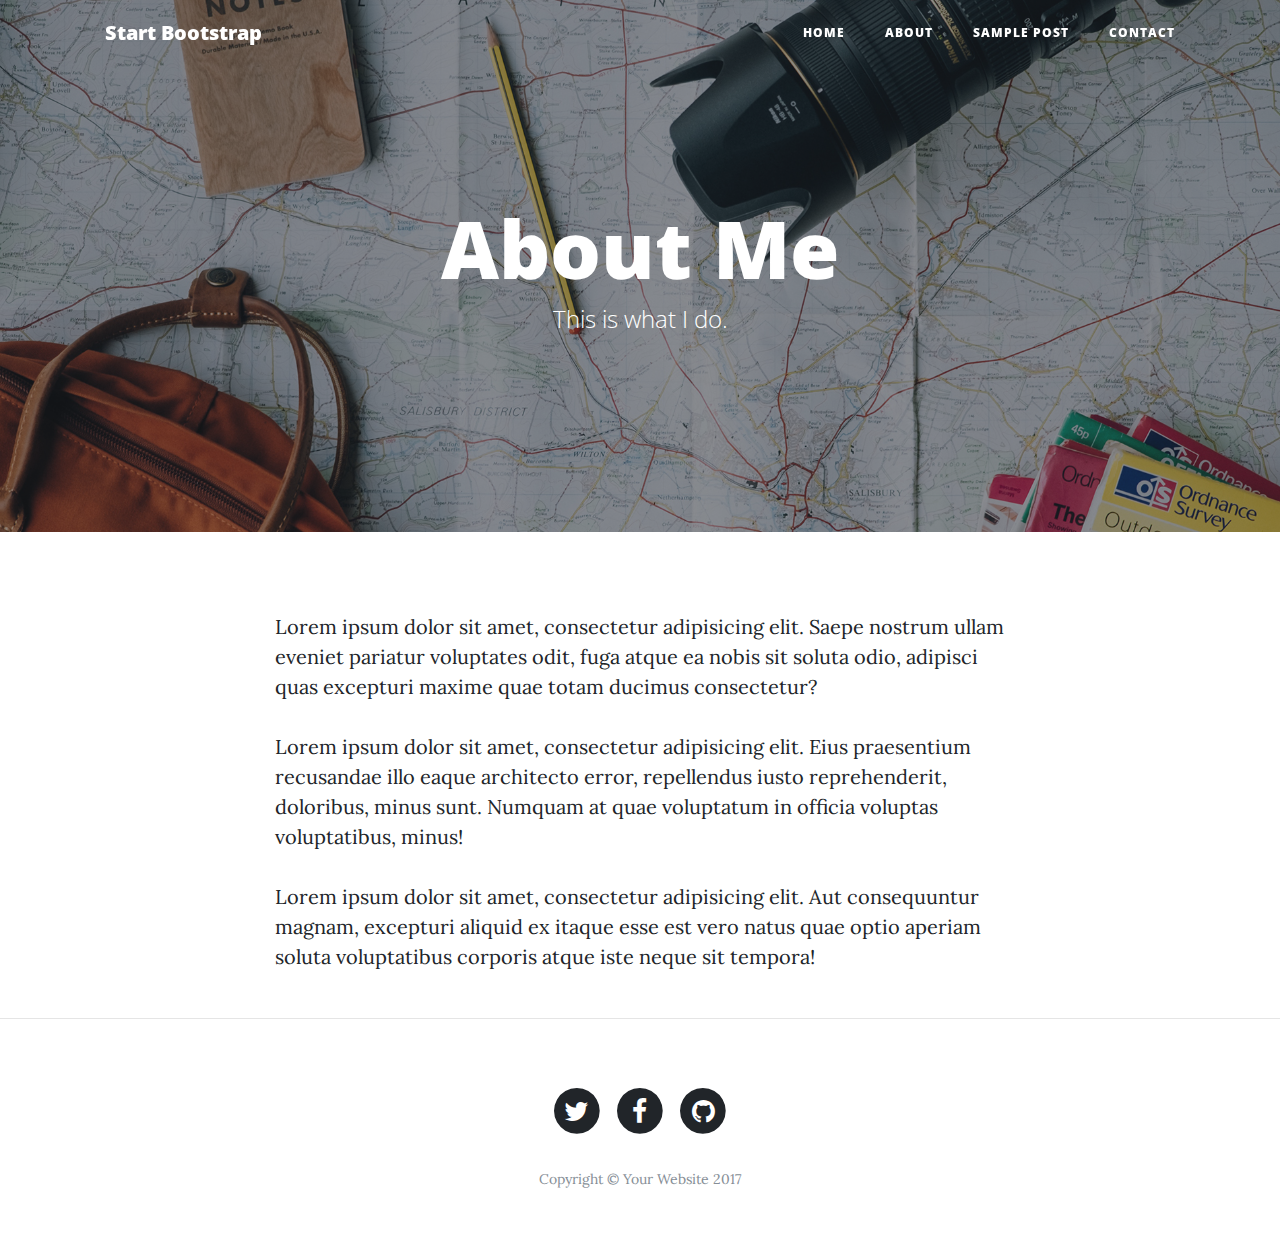
==== about.html @ 9d338600 "add some base file" ====
<!DOCTYPE html>
<html lang="en">

  <head>

    <meta charset="utf-8">
    <meta name="viewport" content="width=device-width, initial-scale=1, shrink-to-fit=no">
    <meta name="description" content="">
    <meta name="author" content="">

    <title>Clean Blog - Start Bootstrap Theme</title>

    <!-- Bootstrap core CSS -->
    <link href="vendor/bootstrap/css/bootstrap.min.css" rel="stylesheet">

    <!-- Custom fonts for this template -->
    <link href="vendor/font-awesome/css/font-awesome.min.css" rel="stylesheet" type="text/css">
    <link href='https://fonts.googleapis.com/css?family=Lora:400,700,400italic,700italic' rel='stylesheet' type='text/css'>
    <link href='https://fonts.googleapis.com/css?family=Open+Sans:300italic,400italic,600italic,700italic,800italic,400,300,600,700,800' rel='stylesheet' type='text/css'>

    <!-- Custom styles for this template -->
    <link href="css/clean-blog.min.css" rel="stylesheet">

  </head>

  <body>

    <!-- Navigation -->
    <nav class="navbar navbar-expand-lg navbar-light fixed-top" id="mainNav">
      <div class="container">
        <a class="navbar-brand" href="index.html">Start Bootstrap</a>
        <button class="navbar-toggler navbar-toggler-right" type="button" data-toggle="collapse" data-target="#navbarResponsive" aria-controls="navbarResponsive" aria-expanded="false" aria-label="Toggle navigation">
          Menu
          <i class="fa fa-bars"></i>
        </button>
        <div class="collapse navbar-collapse" id="navbarResponsive">
          <ul class="navbar-nav ml-auto">
            <li class="nav-item">
              <a class="nav-link" href="index.html">Home</a>
            </li>
            <li class="nav-item">
              <a class="nav-link" href="about.html">About</a>
            </li>
            <li class="nav-item">
              <a class="nav-link" href="post.html">Sample Post</a>
            </li>
            <li class="nav-item">
              <a class="nav-link" href="contact.html">Contact</a>
            </li>
          </ul>
        </div>
      </div>
    </nav>

    <!-- Page Header -->
    <header class="masthead" style="background-image: url('img/about-bg.jpg')">
      <div class="overlay"></div>
      <div class="container">
        <div class="row">
          <div class="col-lg-8 col-md-10 mx-auto">
            <div class="page-heading">
              <h1>About Me</h1>
              <span class="subheading">This is what I do.</span>
            </div>
          </div>
        </div>
      </div>
    </header>

    <!-- Main Content -->
    <div class="container">
      <div class="row">
        <div class="col-lg-8 col-md-10 mx-auto">
          <p>Lorem ipsum dolor sit amet, consectetur adipisicing elit. Saepe nostrum ullam eveniet pariatur voluptates odit, fuga atque ea nobis sit soluta odio, adipisci quas excepturi maxime quae totam ducimus consectetur?</p>
          <p>Lorem ipsum dolor sit amet, consectetur adipisicing elit. Eius praesentium recusandae illo eaque architecto error, repellendus iusto reprehenderit, doloribus, minus sunt. Numquam at quae voluptatum in officia voluptas voluptatibus, minus!</p>
          <p>Lorem ipsum dolor sit amet, consectetur adipisicing elit. Aut consequuntur magnam, excepturi aliquid ex itaque esse est vero natus quae optio aperiam soluta voluptatibus corporis atque iste neque sit tempora!</p>
        </div>
      </div>
    </div>

    <hr>

    <!-- Footer -->
    <footer>
      <div class="container">
        <div class="row">
          <div class="col-lg-8 col-md-10 mx-auto">
            <ul class="list-inline text-center">
              <li class="list-inline-item">
                <a href="#">
                  <span class="fa-stack fa-lg">
                    <i class="fa fa-circle fa-stack-2x"></i>
                    <i class="fa fa-twitter fa-stack-1x fa-inverse"></i>
                  </span>
                </a>
              </li>
              <li class="list-inline-item">
                <a href="#">
                  <span class="fa-stack fa-lg">
                    <i class="fa fa-circle fa-stack-2x"></i>
                    <i class="fa fa-facebook fa-stack-1x fa-inverse"></i>
                  </span>
                </a>
              </li>
              <li class="list-inline-item">
                <a href="#">
                  <span class="fa-stack fa-lg">
                    <i class="fa fa-circle fa-stack-2x"></i>
                    <i class="fa fa-github fa-stack-1x fa-inverse"></i>
                  </span>
                </a>
              </li>
            </ul>
            <p class="copyright text-muted">Copyright &copy; Your Website 2017</p>
          </div>
        </div>
      </div>
    </footer>

    <!-- Bootstrap core JavaScript -->
    <script src="vendor/jquery/jquery.min.js"></script>
    <script src="vendor/bootstrap/js/bootstrap.bundle.min.js"></script>

    <!-- Custom scripts for this template -->
    <script src="js/clean-blog.min.js"></script>

  </body>

</html>
---- css/clean-blog.min.css ----
/*!
 * Start Bootstrap - Clean Blog v4.0.0-beta.2 (https://startbootstrap.com/template-overviews/clean-blog)
 * Copyright 2013-2017 Start Bootstrap
 * Licensed under MIT (https://github.com/BlackrockDigital/startbootstrap-clean-blog/blob/master/LICENSE)
 */body{font-size:20px;color:#212529;font-family:Lora,'Times New Roman',serif}p{line-height:1.5;margin:30px 0}p a{text-decoration:underline}h1,h2,h3,h4,h5,h6{font-weight:800;font-family:'Open Sans','Helvetica Neue',Helvetica,Arial,sans-serif}a{color:#212529;-webkit-transition:all .2s;-moz-transition:all .2s;transition:all .2s}a:focus,a:hover{color:#0085a1}blockquote{font-style:italic;color:#868e96}.section-heading{font-size:36px;font-weight:700;margin-top:60px}.caption{font-size:14px;font-style:italic;display:block;margin:0;padding:10px;text-align:center;border-bottom-right-radius:5px;border-bottom-left-radius:5px}::-moz-selection{color:#fff;background:#0085a1;text-shadow:none}::selection{color:#fff;background:#0085a1;text-shadow:none}img::selection{color:#fff;background:0 0}img::-moz-selection{color:#fff;background:0 0}body{-webkit-tap-highlight-color:#0085a1}#mainNav{position:absolute;border-bottom:1px solid #e9ecef;background-color:#fff;font-family:'Open Sans','Helvetica Neue',Helvetica,Arial,sans-serif}#mainNav .navbar-brand{font-weight:800;color:#343a40}#mainNav .navbar-toggler{font-size:12px;font-weight:800;padding:13px;text-transform:uppercase;color:#343a40}#mainNav .navbar-nav>li.nav-item>a{font-size:12px;font-weight:800;letter-spacing:1px;text-transform:uppercase}@media only screen and (min-width:992px){#mainNav{border-bottom:1px solid transparent;background:0 0}#mainNav .navbar-brand{padding:10px 20px;color:#fff}#mainNav .navbar-brand:focus,#mainNav .navbar-brand:hover{color:rgba(255,255,255,.8)}#mainNav .navbar-nav>li.nav-item>a{padding:10px 20px;color:#fff}#mainNav .navbar-nav>li.nav-item>a:focus,#mainNav .navbar-nav>li.nav-item>a:hover{color:rgba(255,255,255,.8)}}@media only screen and (min-width:992px){#mainNav{-webkit-transition:background-color .2s;-moz-transition:background-color .2s;transition:background-color .2s;-webkit-transform:translate3d(0,0,0);-moz-transform:translate3d(0,0,0);-ms-transform:translate3d(0,0,0);-o-transform:translate3d(0,0,0);transform:translate3d(0,0,0);-webkit-backface-visibility:hidden}#mainNav.is-fixed{position:fixed;top:-67px;-webkit-transition:-webkit-transform .2s;-moz-transition:-moz-transform .2s;transition:transform .2s;border-bottom:1px solid #fff;background-color:rgba(255,255,255,.9)}#mainNav.is-fixed .navbar-brand{color:#212529}#mainNav.is-fixed .navbar-brand:focus,#mainNav.is-fixed .navbar-brand:hover{color:#0085a1}#mainNav.is-fixed .navbar-nav>li.nav-item>a{color:#212529}#mainNav.is-fixed .navbar-nav>li.nav-item>a:focus,#mainNav.is-fixed .navbar-nav>li.nav-item>a:hover{color:#0085a1}#mainNav.is-visible{-webkit-transform:translate3d(0,100%,0);-moz-transform:translate3d(0,100%,0);-ms-transform:translate3d(0,100%,0);-o-transform:translate3d(0,100%,0);transform:translate3d(0,100%,0)}}header.masthead{margin-bottom:50px;background:no-repeat center center;background-color:#868e96;background-attachment:scroll;position:relative;-webkit-background-size:cover;-moz-background-size:cover;-o-background-size:cover;background-size:cover}header.masthead .overlay{position:absolute;top:0;left:0;height:100%;width:100%;background-color:#212529;opacity:.5}header.masthead .page-heading,header.masthead .post-heading,header.masthead .site-heading{padding:200px 0 150px;color:#fff}@media only screen and (min-width:768px){header.masthead .page-heading,header.masthead .post-heading,header.masthead .site-heading{padding:200px 0}}header.masthead .page-heading,header.masthead .site-heading{text-align:center}header.masthead .page-heading h1,header.masthead .site-heading h1{font-size:50px;margin-top:0}header.masthead .page-heading .subheading,header.masthead .site-heading .subheading{font-size:24px;font-weight:300;line-height:1.1;display:block;margin:10px 0 0;font-family:'Open Sans','Helvetica Neue',Helvetica,Arial,sans-serif}@media only screen and (min-width:768px){header.masthead .page-heading h1,header.masthead .site-heading h1{font-size:80px}}header.masthead .post-heading h1{font-size:35px}header.masthead .post-heading .meta,header.masthead .post-heading .subheading{line-height:1.1;display:block}header.masthead .post-heading .subheading{font-size:24px;font-weight:600;margin:10px 0 30px;font-family:'Open Sans','Helvetica Neue',Helvetica,Arial,sans-serif}header.masthead .post-heading .meta{font-size:20px;font-weight:300;font-style:italic;font-family:Lora,'Times New Roman',serif}header.masthead .post-heading .meta a{color:#fff}@media only screen and (min-width:768px){header.masthead .post-heading h1{font-size:55px}header.masthead .post-heading .subheading{font-size:30px}}.post-preview>a{color:#212529}.post-preview>a:focus,.post-preview>a:hover{text-decoration:none;color:#0085a1}.post-preview>a>.post-title{font-size:30px;margin-top:30px;margin-bottom:10px}.post-preview>a>.post-subtitle{font-weight:300;margin:0 0 10px}.post-preview>.post-meta{font-size:18px;font-style:italic;margin-top:0;color:#868e96}.post-preview>.post-meta>a{text-decoration:none;color:#212529}.post-preview>.post-meta>a:focus,.post-preview>.post-meta>a:hover{text-decoration:underline;color:#0085a1}@media only screen and (min-width:768px){.post-preview>a>.post-title{font-size:36px}}.floating-label-form-group{font-size:14px;position:relative;margin-bottom:0;padding-bottom:.5em;border-bottom:1px solid #dee2e6}.floating-label-form-group input,.floating-label-form-group textarea{font-size:1.5em;position:relative;z-index:1;padding:0;resize:none;border:none;border-radius:0;background:0 0;box-shadow:none!important;font-family:Lora,'Times New Roman',serif}.floating-label-form-group input::-webkit-input-placeholder,.floating-label-form-group textarea::-webkit-input-placeholder{color:#868e96;font-family:Lora,'Times New Roman',serif}.floating-label-form-group label{font-size:.85em;line-height:1.764705882em;position:relative;z-index:0;top:2em;display:block;margin:0;-webkit-transition:top .3s ease,opacity .3s ease;-moz-transition:top .3s ease,opacity .3s ease;-ms-transition:top .3s ease,opacity .3s ease;transition:top .3s ease,opacity .3s ease;vertical-align:middle;vertical-align:baseline;opacity:0}.floating-label-form-group .help-block{margin:15px 0}.floating-label-form-group-with-value label{top:0;opacity:1}.floating-label-form-group-with-focus label{color:#0085a1}form .form-group:first-child .floating-label-form-group{border-top:1px solid #dee2e6}footer{padding:50px 0 65px}footer .list-inline{margin:0;padding:0}footer .copyright{font-size:14px;margin-bottom:0;text-align:center}.btn{font-size:14px;font-weight:800;padding:15px 25px;letter-spacing:1px;text-transform:uppercase;border-radius:0;font-family:'Open Sans','Helvetica Neue',Helvetica,Arial,sans-serif}.btn-primary{background-color:#0085a1;border-color:#0085a1}.btn-primary:active,.btn-primary:focus,.btn-primary:hover{color:#fff;background-color:#00657b!important;border-color:#00657b!important}.btn-lg{font-size:16px;padding:25px 35px}
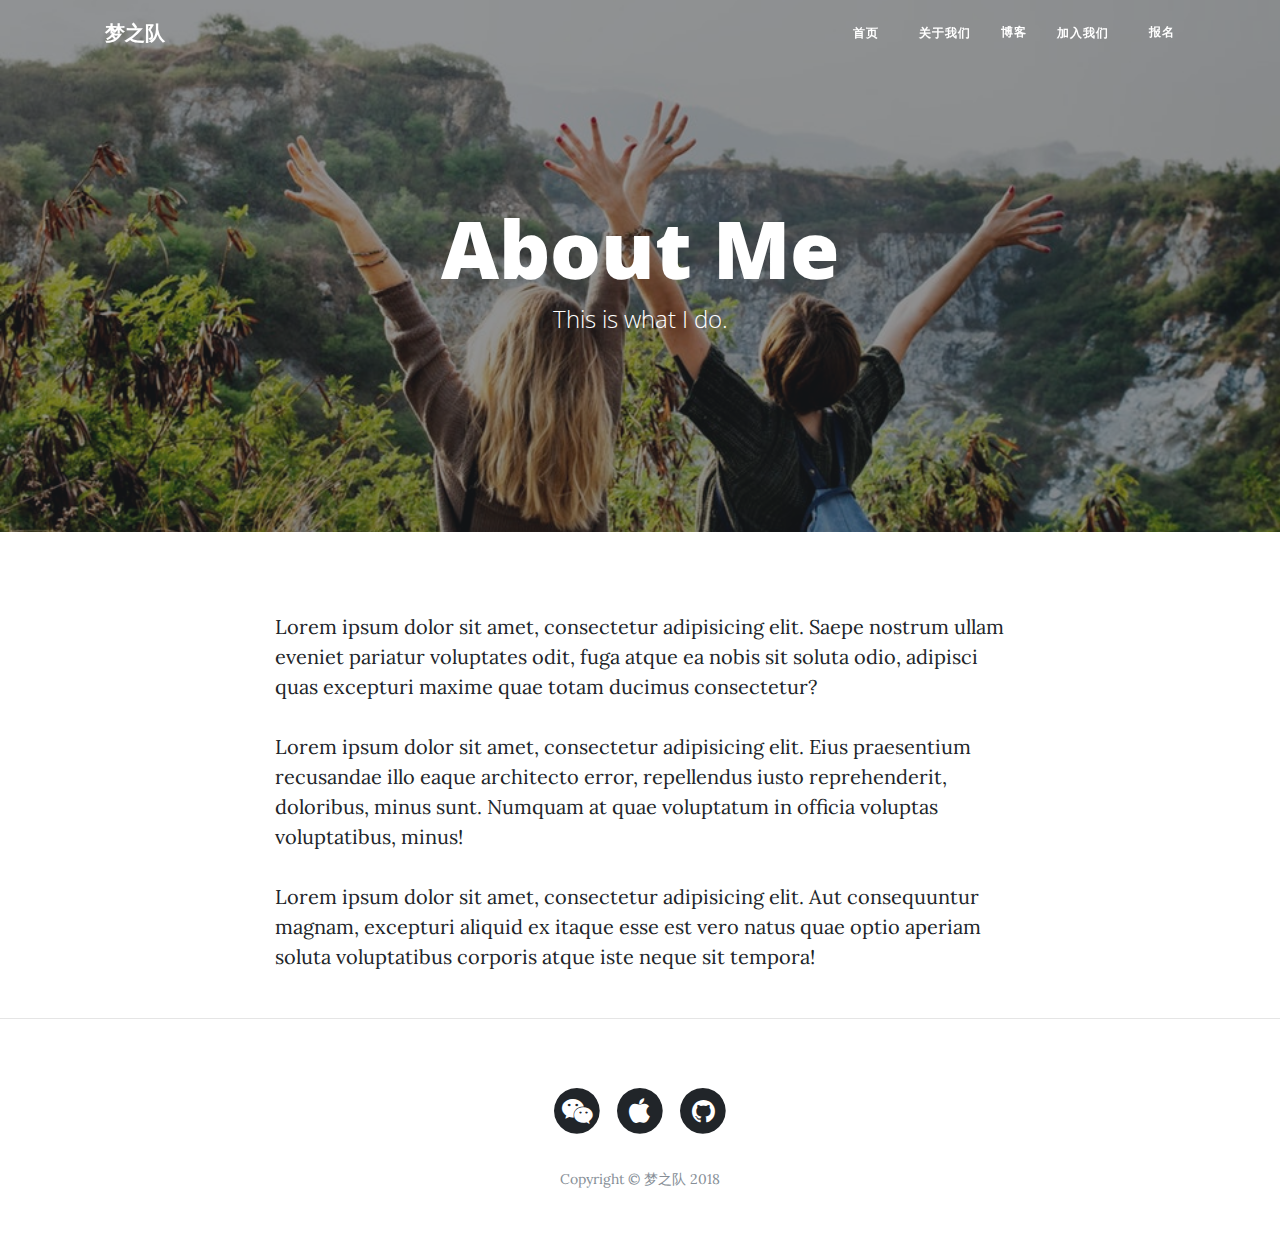
==== commit 33dd7b83: "add home page info" ====
--- a/about.html
+++ b/about.html
@@ -1,129 +1,140 @@
 <!DOCTYPE html>
 <html lang="en">
 
-  <head>
+<head>
 
-    <meta charset="utf-8">
-    <meta name="viewport" content="width=device-width, initial-scale=1, shrink-to-fit=no">
-    <meta name="description" content="">
-    <meta name="author" content="">
+  <meta charset="utf-8">
+  <meta name="viewport" content="width=device-width, initial-scale=1, shrink-to-fit=no">
+  <meta name="description" content="">
+  <meta name="author" content="">
 
-    <title>Clean Blog - Start Bootstrap Theme</title>
+  <title>Clean Blog - Start Bootstrap Theme</title>
 
-    <!-- Bootstrap core CSS -->
-    <link href="vendor/bootstrap/css/bootstrap.min.css" rel="stylesheet">
+  <!-- Bootstrap core CSS -->
+  <link href="vendor/bootstrap/css/bootstrap.min.css" rel="stylesheet">
 
-    <!-- Custom fonts for this template -->
-    <link href="vendor/font-awesome/css/font-awesome.min.css" rel="stylesheet" type="text/css">
-    <link href='https://fonts.googleapis.com/css?family=Lora:400,700,400italic,700italic' rel='stylesheet' type='text/css'>
-    <link href='https://fonts.googleapis.com/css?family=Open+Sans:300italic,400italic,600italic,700italic,800italic,400,300,600,700,800' rel='stylesheet' type='text/css'>
+  <!-- Custom fonts for this template -->
+  <link href="vendor/font-awesome/css/font-awesome.min.css" rel="stylesheet" type="text/css">
+  <link href='https://fonts.googleapis.com/css?family=Lora:400,700,400italic,700italic' rel='stylesheet' type='text/css'>
+  <link href='https://fonts.googleapis.com/css?family=Open+Sans:300italic,400italic,600italic,700italic,800italic,400,300,600,700,800' rel='stylesheet' type='text/css'>
 
-    <!-- Custom styles for this template -->
-    <link href="css/clean-blog.min.css" rel="stylesheet">
+  <!-- Custom styles for this template -->
+  <link href="css/clean-blog.min.css" rel="stylesheet">
+  <link href="css/home.css" rel="stylesheet">
+</head>
 
-  </head>
+<body>
 
-  <body>
+  <!-- Navigation -->
+  <nav class="navbar navbar-expand-lg navbar-light fixed-top" id="mainNav">
+    <div class="container">
+      <a class="navbar-brand" href="index.html">梦之队</a>
+      <button class="navbar-toggler navbar-toggler-right" type="button" data-toggle="collapse" data-target="#navbarResponsive" aria-controls="navbarResponsive" aria-expanded="false" aria-label="Toggle navigation">
+            Menu
+            <i class="fa fa-bars"></i>
+          </button>
+      <div class="collapse navbar-collapse" id="navbarResponsive">
+        <ul class="navbar-nav ml-auto">
+          <li class="nav-item">
+            <a class="nav-link" href="index.html">首页</a>
+          </li>
+          <li class="nav-item">
+            <a class="nav-link" href="about.html">关于我们</a>
+          </li>
+          <li class="nav-item">
+            <div class="dropdown" style="margin:0 10px;">
+              <a class="menu-text" id="dropdownMenu1" data-toggle="dropdown" aria-haspopup="true" aria-expanded="true">博客</a>
+              <ul class="dropdown-menu" aria-labelledby="dropdownMenu1">
+                <li> <a class="nav-link menu-blog-text" href="post.html">队员1</a></li>
+                <li> <a class="nav-link menu-blog-text" href="post.html">队员2</a></li>
+                <li> <a class="nav-link menu-blog-text" href="post.html">队员3</a></li>
+              </ul>
+            </div>
 
-    <!-- Navigation -->
-    <nav class="navbar navbar-expand-lg navbar-light fixed-top" id="mainNav">
-      <div class="container">
-        <a class="navbar-brand" href="index.html">Start Bootstrap</a>
-        <button class="navbar-toggler navbar-toggler-right" type="button" data-toggle="collapse" data-target="#navbarResponsive" aria-controls="navbarResponsive" aria-expanded="false" aria-label="Toggle navigation">
-          Menu
-          <i class="fa fa-bars"></i>
-        </button>
-        <div class="collapse navbar-collapse" id="navbarResponsive">
-          <ul class="navbar-nav ml-auto">
-            <li class="nav-item">
-              <a class="nav-link" href="index.html">Home</a>
-            </li>
-            <li class="nav-item">
-              <a class="nav-link" href="about.html">About</a>
-            </li>
-            <li class="nav-item">
-              <a class="nav-link" href="post.html">Sample Post</a>
-            </li>
-            <li class="nav-item">
-              <a class="nav-link" href="contact.html">Contact</a>
-            </li>
-          </ul>
-        </div>
+          </li>
+          <li class="nav-item">
+            <a class="nav-link" href="contact.html">加入我们</a>
+          </li>
+          <li class="nav-item">
+            <a class="nav-linkhref" href="https://girlscodingday.org/">报名</a>
+          </li>
+        </ul>
       </div>
-    </nav>
+    </div>
+  </nav>
 
-    <!-- Page Header -->
-    <header class="masthead" style="background-image: url('img/about-bg.jpg')">
-      <div class="overlay"></div>
-      <div class="container">
-        <div class="row">
-          <div class="col-lg-8 col-md-10 mx-auto">
-            <div class="page-heading">
-              <h1>About Me</h1>
-              <span class="subheading">This is what I do.</span>
-            </div>
+  <!-- Page Header -->
+  <header class="masthead" style="background-image: url('img/about-all-bg.jpg')">
+    <div class="overlay"></div>
+    <div class="container">
+      <div class="row">
+        <div class="col-lg-8 col-md-10 mx-auto">
+          <div class="page-heading">
+            <h1>About Me</h1>
+            <span class="subheading">This is what I do.</span>
           </div>
         </div>
       </div>
-    </header>
+    </div>
+  </header>
 
-    <!-- Main Content -->
+  <!-- Main Content -->
+  <div class="container">
+    <div class="row">
+      <div class="col-lg-8 col-md-10 mx-auto">
+        <p>Lorem ipsum dolor sit amet, consectetur adipisicing elit. Saepe nostrum ullam eveniet pariatur voluptates odit, fuga atque ea nobis sit soluta odio, adipisci quas excepturi maxime quae totam ducimus consectetur?</p>
+        <p>Lorem ipsum dolor sit amet, consectetur adipisicing elit. Eius praesentium recusandae illo eaque architecto error, repellendus iusto reprehenderit, doloribus, minus sunt. Numquam at quae voluptatum in officia voluptas voluptatibus, minus!</p>
+        <p>Lorem ipsum dolor sit amet, consectetur adipisicing elit. Aut consequuntur magnam, excepturi aliquid ex itaque esse est vero natus quae optio aperiam soluta voluptatibus corporis atque iste neque sit tempora!</p>
+      </div>
+    </div>
+  </div>
+
+  <hr>
+
+  <!-- Footer -->
+  <footer>
     <div class="container">
       <div class="row">
         <div class="col-lg-8 col-md-10 mx-auto">
-          <p>Lorem ipsum dolor sit amet, consectetur adipisicing elit. Saepe nostrum ullam eveniet pariatur voluptates odit, fuga atque ea nobis sit soluta odio, adipisci quas excepturi maxime quae totam ducimus consectetur?</p>
-          <p>Lorem ipsum dolor sit amet, consectetur adipisicing elit. Eius praesentium recusandae illo eaque architecto error, repellendus iusto reprehenderit, doloribus, minus sunt. Numquam at quae voluptatum in officia voluptas voluptatibus, minus!</p>
-          <p>Lorem ipsum dolor sit amet, consectetur adipisicing elit. Aut consequuntur magnam, excepturi aliquid ex itaque esse est vero natus quae optio aperiam soluta voluptatibus corporis atque iste neque sit tempora!</p>
+          <ul class="list-inline text-center">
+            <li class="list-inline-item">
+              <a href="#">
+                  <span class="fa-stack fa-lg">
+                    <i class="fa fa-circle fa-stack-2x"></i>
+                    <i class="fa fa-wechat fa-stack-1x fa-inverse"></i>
+                  </span>
+                </a>
+            </li>
+            <li class="list-inline-item">
+              <a href="#">
+                  <span class="fa-stack fa-lg">
+                    <i class="fa fa-circle fa-stack-2x"></i>
+                    <i class="fa fa-apple fa-stack-1x fa-inverse"></i>
+                  </span>
+                </a>
+            </li>
+            <li class="list-inline-item">
+              <a href="mailto:shuierr@126.com?subject=Mail from Our Site">
+                  <span class="fa-stack fa-lg">
+                    <i class="fa fa-circle fa-stack-2x"></i>
+                    <i class="fa fa-github fa-stack-1x fa-inverse"></i>
+              </span>
+              </a>
+            </li>
+          </ul>
+          <p class="copyright text-muted">Copyright &copy; 梦之队 2018</p>
         </div>
       </div>
     </div>
+  </footer>
 
-    <hr>
+  <!-- Bootstrap core JavaScript -->
+  <script src="vendor/jquery/jquery.min.js"></script>
+  <script src="vendor/bootstrap/js/bootstrap.bundle.min.js"></script>
 
-    <!-- Footer -->
-    <footer>
-      <div class="container">
-        <div class="row">
-          <div class="col-lg-8 col-md-10 mx-auto">
-            <ul class="list-inline text-center">
-              <li class="list-inline-item">
-                <a href="#">
-                  <span class="fa-stack fa-lg">
-                    <i class="fa fa-circle fa-stack-2x"></i>
-                    <i class="fa fa-twitter fa-stack-1x fa-inverse"></i>
-                  </span>
-                </a>
-              </li>
-              <li class="list-inline-item">
-                <a href="#">
-                  <span class="fa-stack fa-lg">
-                    <i class="fa fa-circle fa-stack-2x"></i>
-                    <i class="fa fa-facebook fa-stack-1x fa-inverse"></i>
-                  </span>
-                </a>
-              </li>
-              <li class="list-inline-item">
-                <a href="#">
-                  <span class="fa-stack fa-lg">
-                    <i class="fa fa-circle fa-stack-2x"></i>
-                    <i class="fa fa-github fa-stack-1x fa-inverse"></i>
-                  </span>
-                </a>
-              </li>
-            </ul>
-            <p class="copyright text-muted">Copyright &copy; Your Website 2017</p>
-          </div>
-        </div>
-      </div>
-    </footer>
+  <!-- Custom scripts for this template -->
+  <script src="js/clean-blog.min.js"></script>
 
-    <!-- Bootstrap core JavaScript -->
-    <script src="vendor/jquery/jquery.min.js"></script>
-    <script src="vendor/bootstrap/js/bootstrap.bundle.min.js"></script>
-
-    <!-- Custom scripts for this template -->
-    <script src="js/clean-blog.min.js"></script>
-
-  </body>
+</body>
 
 </html>
--- a/css/home.css
+++ b/css/home.css
@@ -0,0 +1,15 @@
+.menu-text {
+  color: #FFF !important;
+  cursor: pointer;
+  font-size: 12px;
+  font-weight: 800;
+  letter-spacing: 1px;
+  text-transform: uppercase;
+}
+
+.menu-blog-text{
+  font-size: 12px;
+  font-weight: 800;
+  letter-spacing: 1px;
+  text-transform: uppercase;
+}
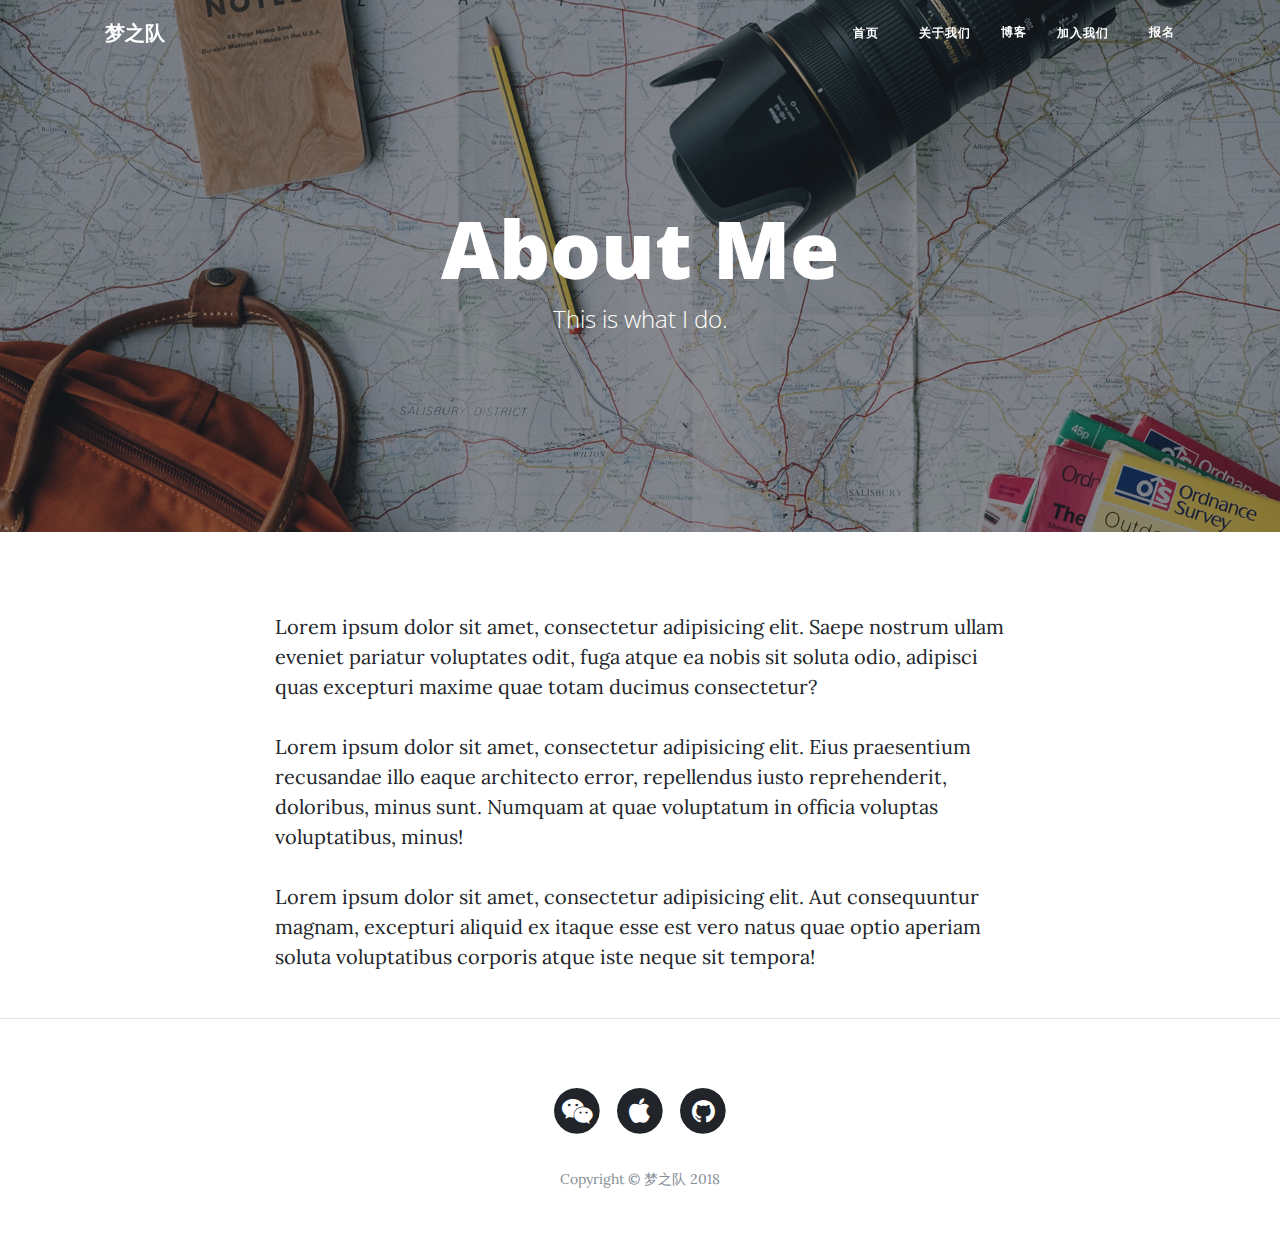
==== commit d452cb0a: "add demo page logic" ====
--- a/about.html
+++ b/about.html
@@ -48,6 +48,7 @@
                 <li> <a class="nav-link menu-blog-text" href="post.html">队员1</a></li>
                 <li> <a class="nav-link menu-blog-text" href="post.html">队员2</a></li>
                 <li> <a class="nav-link menu-blog-text" href="post.html">队员3</a></li>
+                <li> <a class="nav-link menu-blog-text" href="demo.html">样例</a></li>
               </ul>
             </div>
 
@@ -64,7 +65,7 @@
   </nav>
 
   <!-- Page Header -->
-  <header class="masthead" style="background-image: url('img/about-all-bg.jpg')">
+  <header class="masthead" style="background-image: url('img/about-bg.jpg')">
     <div class="overlay"></div>
     <div class="container">
       <div class="row">
